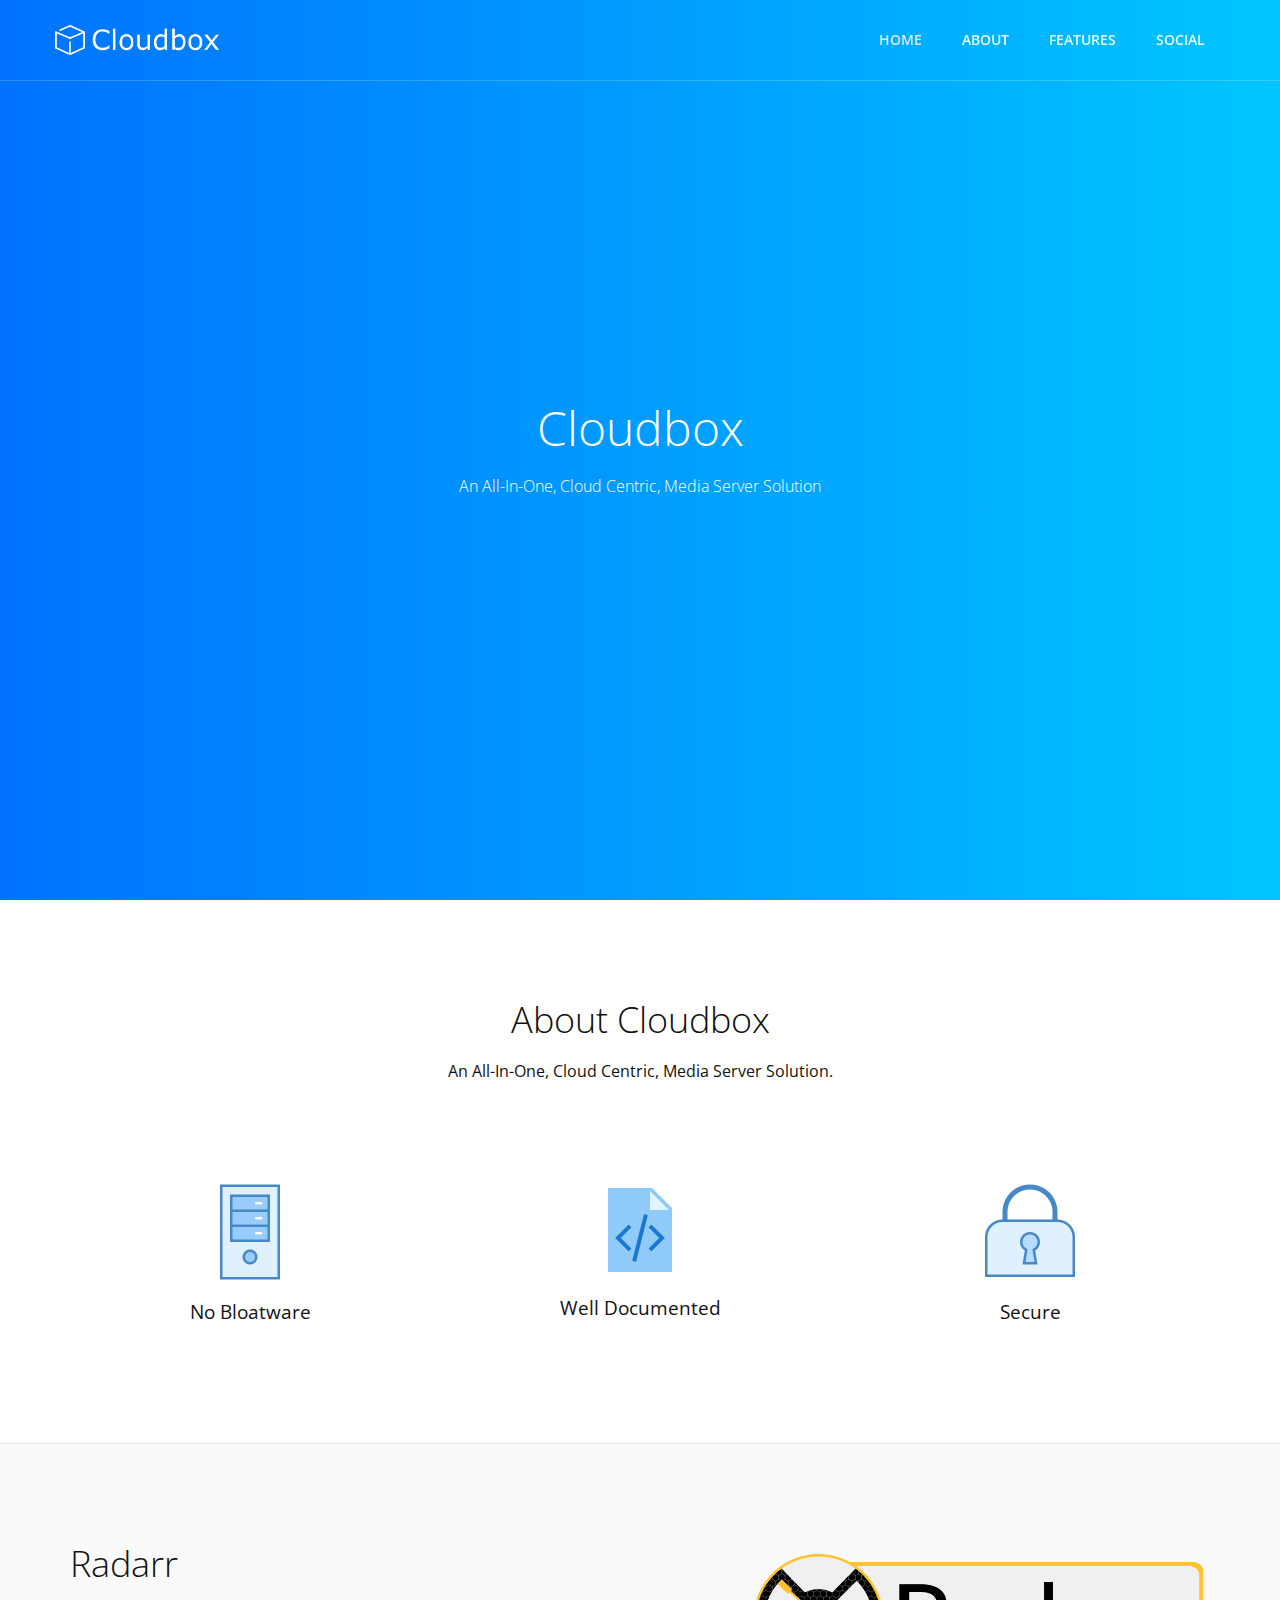
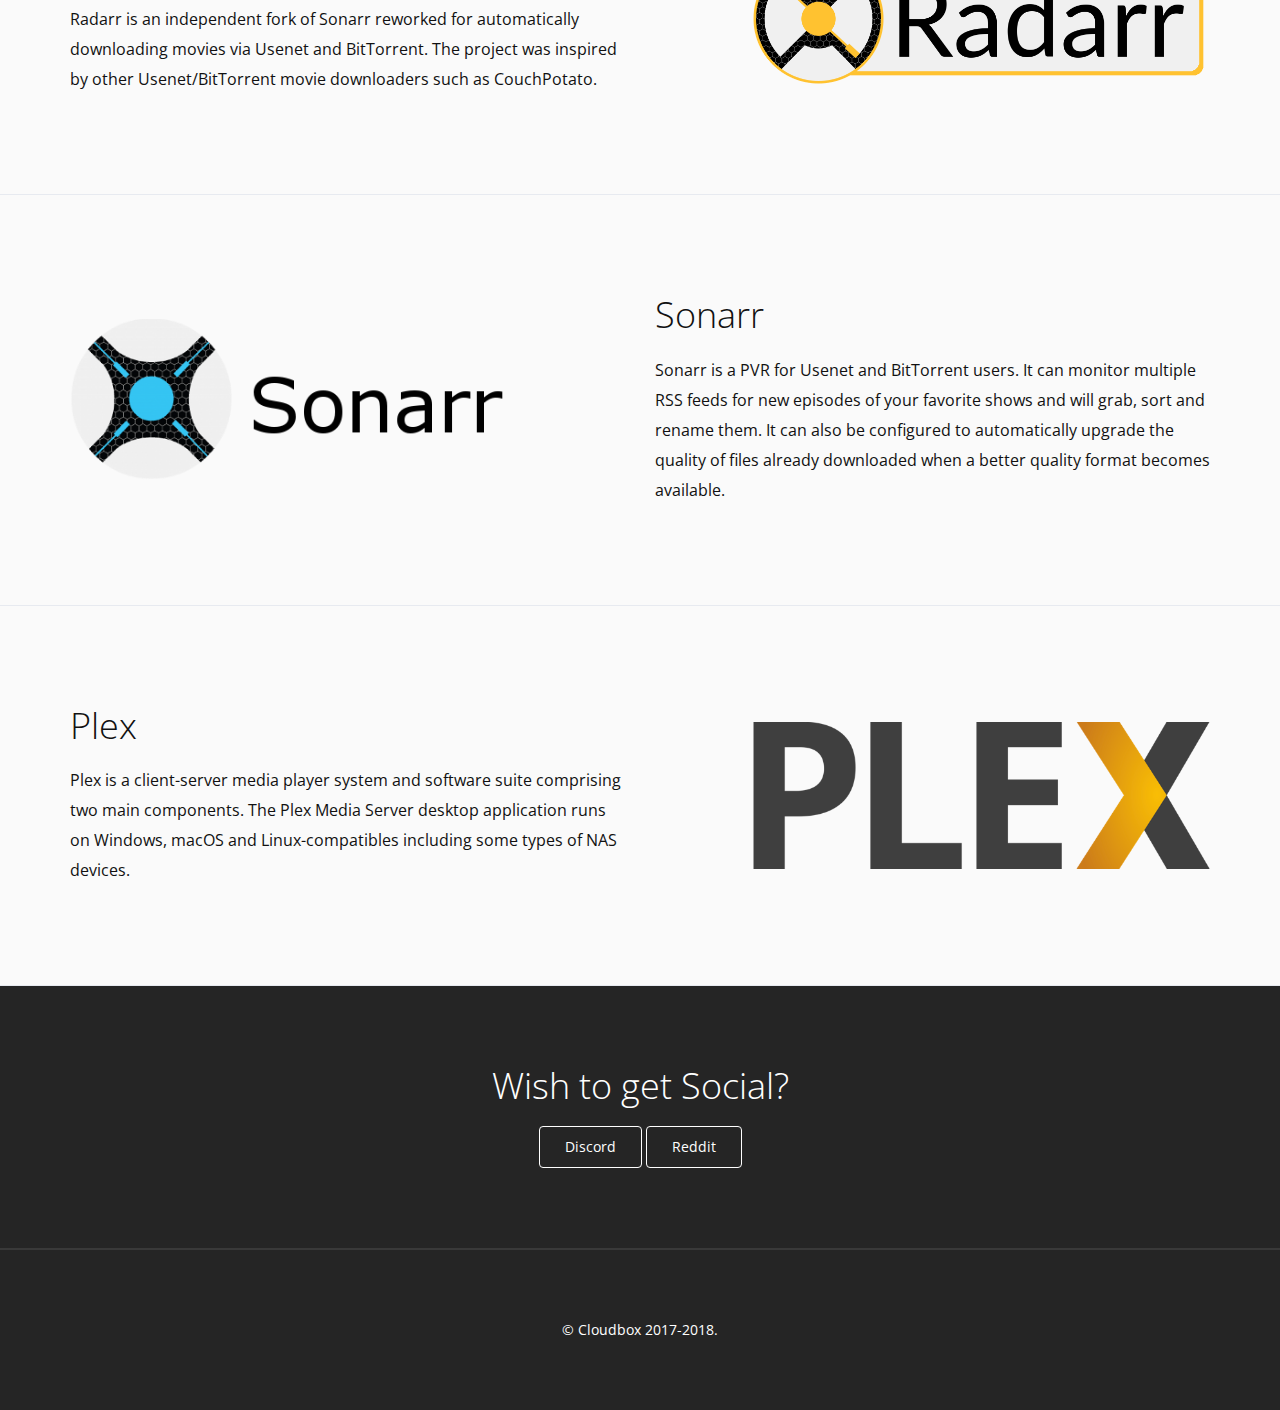
==== index.html @ 0e37fdc2 "temp" ====
<!DOCTYPE html>
<html lang="en">
<head>
	<meta charset="utf-8">
	<meta content="IE=edge" http-equiv="X-UA-Compatible">
	<meta content="width=device-width, initial-scale=1" name="viewport">
	<title>Cloudbox</title>
	<link href="css/bootstrap.min.css" rel="stylesheet">
	<link href="css/style.min.css" rel="stylesheet">
	<link href="https://fonts.googleapis.com/css?family=Open+Sans:300,400,600,700,800" rel="stylesheet">
</head>
<body data-spy="scroll" data-target="#navbar-affix">
	<nav class="navbar navbar-default navbar-fixed-top" id="navbar-affix">
		<div class="container">
			<div class="navbar-header">
				<button aria-expanded="false" class="navbar-toggle collapsed" data-target="#bs-example-navbar-collapse-1" data-toggle="collapse" type="button"><span class="sr-only">Toggle navigation</span> <span class="icon-bar"></span> <span class="icon-bar"></span> <span class="icon-bar"></span></button> <a class="navbar-brand" href="#"><img alt="Logo" src="img/logo-nav.png"></a>
			</div>
			<div class="collapse navbar-collapse" id="bs-example-navbar-collapse-1">
				<ul class="nav navbar-nav navbar-right">
					<li>
						<a href="#home">Home <span class="sr-only">(current)</span></a>
					</li>
					<li>
						<a href="#about">About</a>
					</li>
					<li>
						<a href="#features">Features</a>
					</li>
					<li>
						<a href="#social">Social</a>
					</li>
				</ul>
			</div>
		</div>
	</nav>
	<div class="header-section" id="home">
		<div class="header-section-content">
			<h1>Cloudbox</h1>
			<p>An All-In-One, Cloud Centric, Media Server Solution</p>
		</div>
	</div>
	<div class="about-section" id="about">
		<div class="container">
			<div class="row">
				<div class="section-title">
					<h2>About Cloudbox</h2>
					<p>An All-In-One, Cloud Centric, Media Server Solution.</p>
				</div>
				<div class="about-section-wrapper">
					<div class="col-md-4">
						<div class="about-section-item">
							<div class="about-section-item-image"><img class="img-responsive" src="img/server.png"></div>
							<div class="about-section-item-title">
								<h4>No Bloatware</h4>
							</div>
						</div>
					</div>
					<div class="col-md-4">
						<div class="about-section-item">
							<div class="about-section-item-image"><img class="img-responsive" src="img/code-file.png"></div>
							<div class="about-section-item-title">
								<h4>Well Documented</h4>
							</div>
						</div>
					</div>
					<div class="col-md-4">
						<div class="about-section-item">
							<div class="about-section-item-image"><img class="img-responsive" src="img/lock.png"></div>
							<div class="about-section-item-title">
								<h4>Secure</h4>
							</div>
						</div>
					</div>
				</div>
			</div>
		</div>
	</div>
	<div class="features-section" id="features">
		<div class="container">
			<div class="row">
				<div class="features-section-wrapper">
					<div class="col-md-6">
						<div class="features-section-title">
							<h2 class="mt-0">Radarr</h2>
						</div>
						<div class="features-section-description mb-20">
							<p>Radarr is an independent fork of Sonarr reworked for automatically downloading movies via Usenet and BitTorrent. The project was inspired by other Usenet/BitTorrent movie downloaders such as CouchPotato.</p>
						</div>
					</div>
					<div class="col-md-1">
						<div style="padding: 0; margin: 0;"></div>
					</div>
					<div class="col-md-5"><img alt="Feature 1" class="img-responsive" src="img/radarr.png"></div>
				</div>
			</div>
		</div>
	</div>
	<div class="features-section" id="features">
		<div class="container">
			<div class="row">
				<div class="features-section-wrapper">
					<div class="col-md-5"><img alt="Feature 1" class="img-responsive" src="img/sonarr.png"></div>
					<div class="col-md-1">
						<div style="padding: 0; margin: 0;"></div>
					</div>
					<div class="col-md-6">
						<div class="features-section-title">
							<h2>Sonarr</h2>
						</div>
						<div class="features-section-description">
							<p>Sonarr is a PVR for Usenet and BitTorrent users. It can monitor multiple RSS feeds for new episodes of your favorite shows and will grab, sort and rename them. It can also be configured to automatically upgrade the quality of files already downloaded when a better quality format becomes available.</p>
						</div>
					</div>
				</div>
			</div>
		</div>
	</div>
	<div class="features-section" id="features">
		<div class="container">
			<div class="row">
				<div class="features-section-wrapper">
					<div class="col-md-6">
						<div class="features-section-title">
							<h2 class="mt-0">Plex</h2>
						</div>
						<div class="features-section-description mb-20">
							<p>Plex is a client-server media player system and software suite comprising two main components. The Plex Media Server desktop application runs on Windows, macOS and Linux-compatibles including some types of NAS devices.</p>
						</div>
					</div>
					<div class="col-md-1">
						<div style="padding: 0; margin: 0;"></div>
					</div>
					<div class="col-md-5"><img alt="Feature 1" class="img-responsive" src="img/plex.png"></div>
				</div>
			</div>
		</div>
	</div>
	<div class="social-callout-section" id="social">
		<div class="container">
			<div class="row">
				<h2>Wish to get Social?</h2><a class="btn btn-default btn-social-callout" href="https://discord.gg/xmNYmSJ" role="button">Discord</a> <a class="btn btn-default btn-social-callout" href="https://reddit.com/r/Cloudbox" role="button">Reddit</a>
			</div>
		</div>
	</div>
	<footer class="footer-section">
		<div class="container">
			<div class="row">
				<div class="footer-section-content">
					<div class="col-md-12">
						<ul class="list-unstyled list-inline">
							<li>
								<p>&copy; Cloudbox 2017-2018.</p>
							</li>
						</ul>
					</div>
				</div>
			</div>
		</div>
	</footer>
	<script src="https://ajax.googleapis.com/ajax/libs/jquery/1.12.4/jquery.min.js">
	</script>
	<script src="js/bootstrap.min.js">
	</script>
	<script src="js/custom.min.js">
	</script>
</body>
</html>
---- css/style.min.css ----
h1, h2, h3, h4, h5 {
	margin-bottom: 20px
}
.about-section .section-title h2, .header-section .header-section-content h1 {
	margin-top: 0;
	font-weight: 300
}
.about-section .about-section-item, .about-section .section-title {
	text-align: center
}
body, html {
	height: 100%;
	width: 100%
}
body {
	font-family: 'Open Sans', sans-serif;
	color: #111
}
h1 {
	font-size: 48px
}
h2 {
	font-size: 36px
}
h3 {
	font-size: 25px
}
h4 {
	font-size: 19px
}
p {
	font-size: 16px;
	font-weight: 300
}
@media(max-width:1200px) {
	h1 {
		font-size: 32px
	}
	h2 {
		font-size: 26px
	}
	h3 {
		font-size: 21px
	}
	h4 {
		font-size: 17px
	}
}
.navbar-default {
	background-color: transparent;
	border-bottom: 1px solid rgba(255, 255, 255, .2);
	transition: all .35s;
	padding: 15px 0
}
@media(min-width:768px) {
	.navbar-default.affix {
		padding: 5px 0;
		background-color: #222;
		border: none;
		box-shadow: 0 10px 25px 0 rgba(0, 0, 0, .3)
	}
	.navbar-default.affix .nav>li>a, .navbar-default.affix .nav>li>a:focus {
		color: #CCC
	}
	.navbar-default.affix .navbar-nav>.active>a, .navbar-default.affix .navbar-nav>.active>a:focus, .navbar-default.affix .navbar-nav>.active>a:hover {
		color: #FFF;
		font-weight: 600
	}
	.navbar-default.affix .nav>li>a:focus, .navbar-default.affix .nav>li>a:hover {
		color: #FFF;
		border-bottom: none
	}
}
.navbar-default .navbar-brand {
	padding: 0
}
.navbar-default .navbar-brand>img {
	height: 100%;
	padding: 10px 0;
	width: auto
}
.nav>li>a {
	padding-left: 20px;
	padding-right: 20px
}
.navbar-default .navbar-nav>li>a {
	color: #E5F9FF;
	font-weight: 600;
	text-transform: uppercase
}
.navbar-default .navbar-nav>li>a:focus, .navbar-default .navbar-nav>li>a:hover {
	color: #FFF
}
.navbar-default .navbar-nav>.active>a, .navbar-default .navbar-nav>.active>a:focus, .navbar-default .navbar-nav>.active>a:hover {
	color: #DAE8F9;
	background-color: transparent;
	font-weight: 600
}
.navbar-default .navbar-nav>.open>a, .navbar-default .navbar-nav>.open>a:focus, .navbar-default .navbar-nav>.open>a:hover {
	color: #555;
	background-color: #D5D5D5
}
.navbar-default .navbar-toggle {
	border-color: #FFF
}
.navbar-default .navbar-toggle:focus, .navbar-default .navbar-toggle:hover {
	background-color: transparent
}
.navbar-default .navbar-toggle .icon-bar {
	background-color: #CCC
}
@media (max-width:1200px) {
	.navbar-default {
		box-shadow: none;
		border: none;
		background-color: #111
	}
	.navbar-default .navbar-nav>li>a {
		color: #CCC
	}
}
@media(min-width:768px) {
	.navbar-default.affix {
		padding: 5px;
		background-color: #111;
		border: none
	}
	.navbar-default.affix .nav>li>a, .navbar-default.affix .nav>li>a:focus {
		color: #8c8c8c
	}
	.navbar-default.affix .navbar-nav>.active>a, .navbar-default.affix .navbar-nav>.active>a:focus, .navbar-default.affix .navbar-nav>.active>a:hover {
		color: #FFF
	}
	.navbar-default.affix .nav>li>a:focus:hover, .navbar-default.affix .nav>li>a:hover {
		color: #FFF;
		border-bottom: none
	}
}
.header-section {
	background: #00C6FF;
	background: -webkit-linear-gradient(to right, #0072FF, #00C6FF);
	background: linear-gradient(to right, #0072FF, #00C6FF);
	display: table;
	position: relative;
	width: 100%;
	height: 100%
}
.header-section .header-section-content {
	color: #FFF;
	display: table-cell;
	text-align: center;
	vertical-align: middle
}
.header-section .header-section-content p {
	margin-bottom: 0;
	font-weight: 300
}
.about-section {
	padding: 100px 0;
	background: #FFF;
	border-bottom: 1px solid #E7EAF0
}
.about-section-wrapper {
	padding-top: 100px
}
.app-section, .features-section, .pricing-section {
	padding: 100px 0;
	border-bottom: 1px solid #E7EAF0
}
.about-section .section-title p {
	margin: 0;
	font-weight: 400
}
.about-section .about-section-item-image img {
	margin: 0 auto
}
.about-section .about-section-item-title h4 {
	margin-top: 20px;
	font-weight: 400
}
.about-section .about-section-item-description p {
	color: #888;
	margin: 0;
	font-weight: 400;
	font-size: 14px;
	line-height: 30px
}
@media (max-width:1200px) {
	.about-section .section-title h2 {
		font-weight: 400
	}
	.about-section .about-section-item-description p {
		margin-bottom: 20px
	}
}
.features-section {
	background: #FAFAFA
}
.features-section-wrapper {
	align-items: center;
	display: flex
}
.features-section .features-section-item img {
	-webkit-box-shadow: 0 13px 35px rgba(98, 100, 112, .25);
	-moz-box-shadow: 0 13px 35px rgba(98, 100, 112, .25);
	box-shadow: 0 13px 35px rgba(98, 100, 112, .25)
}
.features-section .features-section-title h2 {
	margin-top: 0;
	font-weight: 300
}
.features-section .features-section-description p {
	font-weight: 400;
	line-height: 30px;
	margin: 0
}
@media(max-width:992px) {
	.features-section-wrapper {
		display: block
	}
	.features-section .features-section-item img {
		margin: 0 auto;
		box-shadow: none
	}
	.features-section .features-section-title .mt-0 {
		margin-top: 0
	}
	.features-section .features-section-title h2 {
		margin-top: 20px;
		text-align: center;
		font-weight: 400
	}
	.features-section .features-section-description p {
		text-align: center
	}
	.features-section .mb-20 {
		margin-bottom: 20px
	}
}
@media(min-width:1200px) {
	.features-section-wrapper {
		align-items: center;
		display: flex
	}
}
.social-callout-section {
	padding: 80px 0;
	background: #252525;
	color: #FFF;
	text-align: center;
	border-bottom: 2px solid rgba(231, 234, 240, .1)
}
.social-callout-section h2 {
	margin-top: 0;
	font-weight: 300
}
.social-callout-section .btn-social-callout {
	font-weight: 400;
	padding: 10px 25px;
	background-color: transparent;
	color: #FFF;
	border-color: #FFF;
	transition: .5s all
}
.social-callout-section .btn-social-callout:hover {
	background-color: #FFF;
	color: #252525;
	border-color: transparent
}
.footer-section {
	background: #252525;
	padding: 50px
}
.footer-section .footer-section-content {
	color: #FFF;
	text-align: center
}
.footer-section .footer-section-content ul {
	margin: 20px 0
}
.footer-section .footer-section-content p {
	margin: 0;
	font-size: 14px;
	font-weight: 400
}
.footer-section .footer-section-content a {
	color: #888;
	font-weight: 400;
	-webkit-transition: all .5s;
	-moz-transition: all .5s;
	transition: all .5s
}
.footer-section .footer-section-content img {
	margin: 0 auto
}
.footer-section .footer-section-content a:hover {
	color: #FFF
}
@media(max-width:1200px) {
	.footer-section .footer-section-content {
		text-align: center
	}
	.footer-section .footer-section-content img {
		margin: 0 auto;
		text-align: center
	}
}
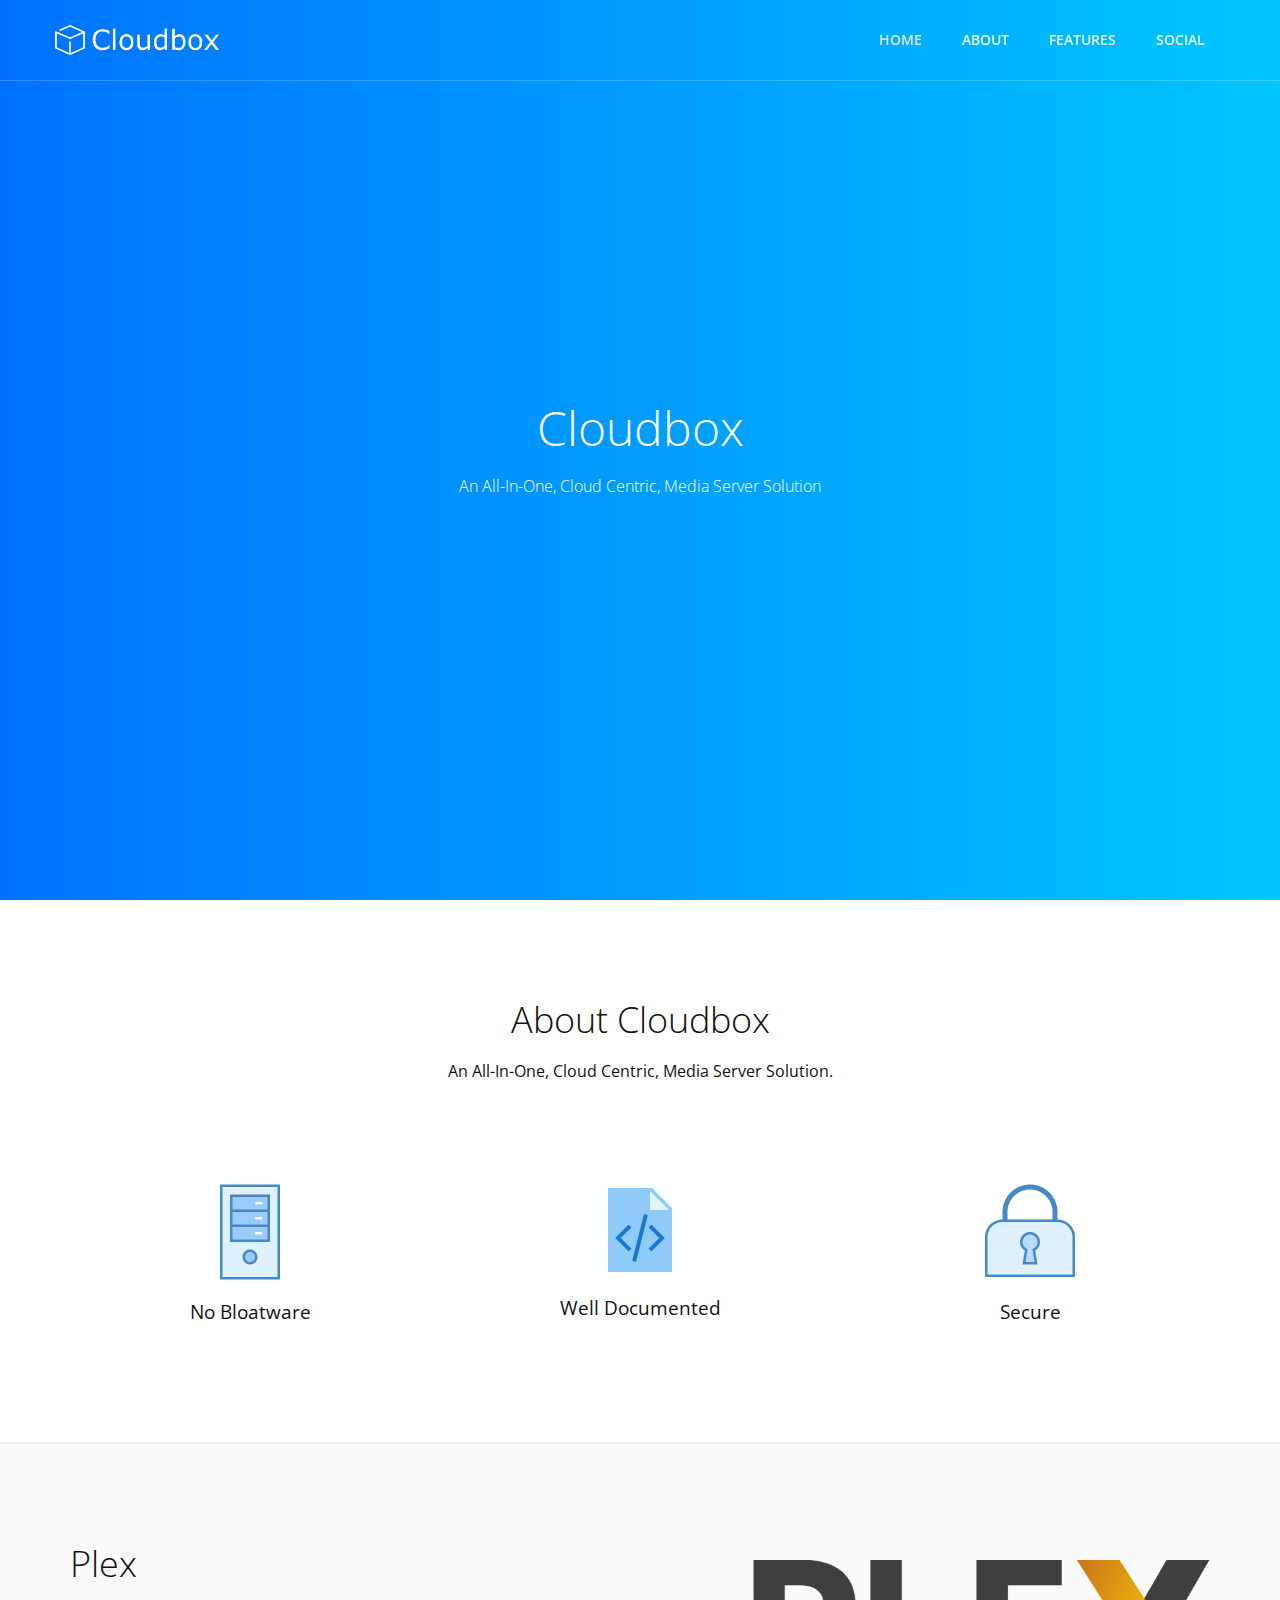
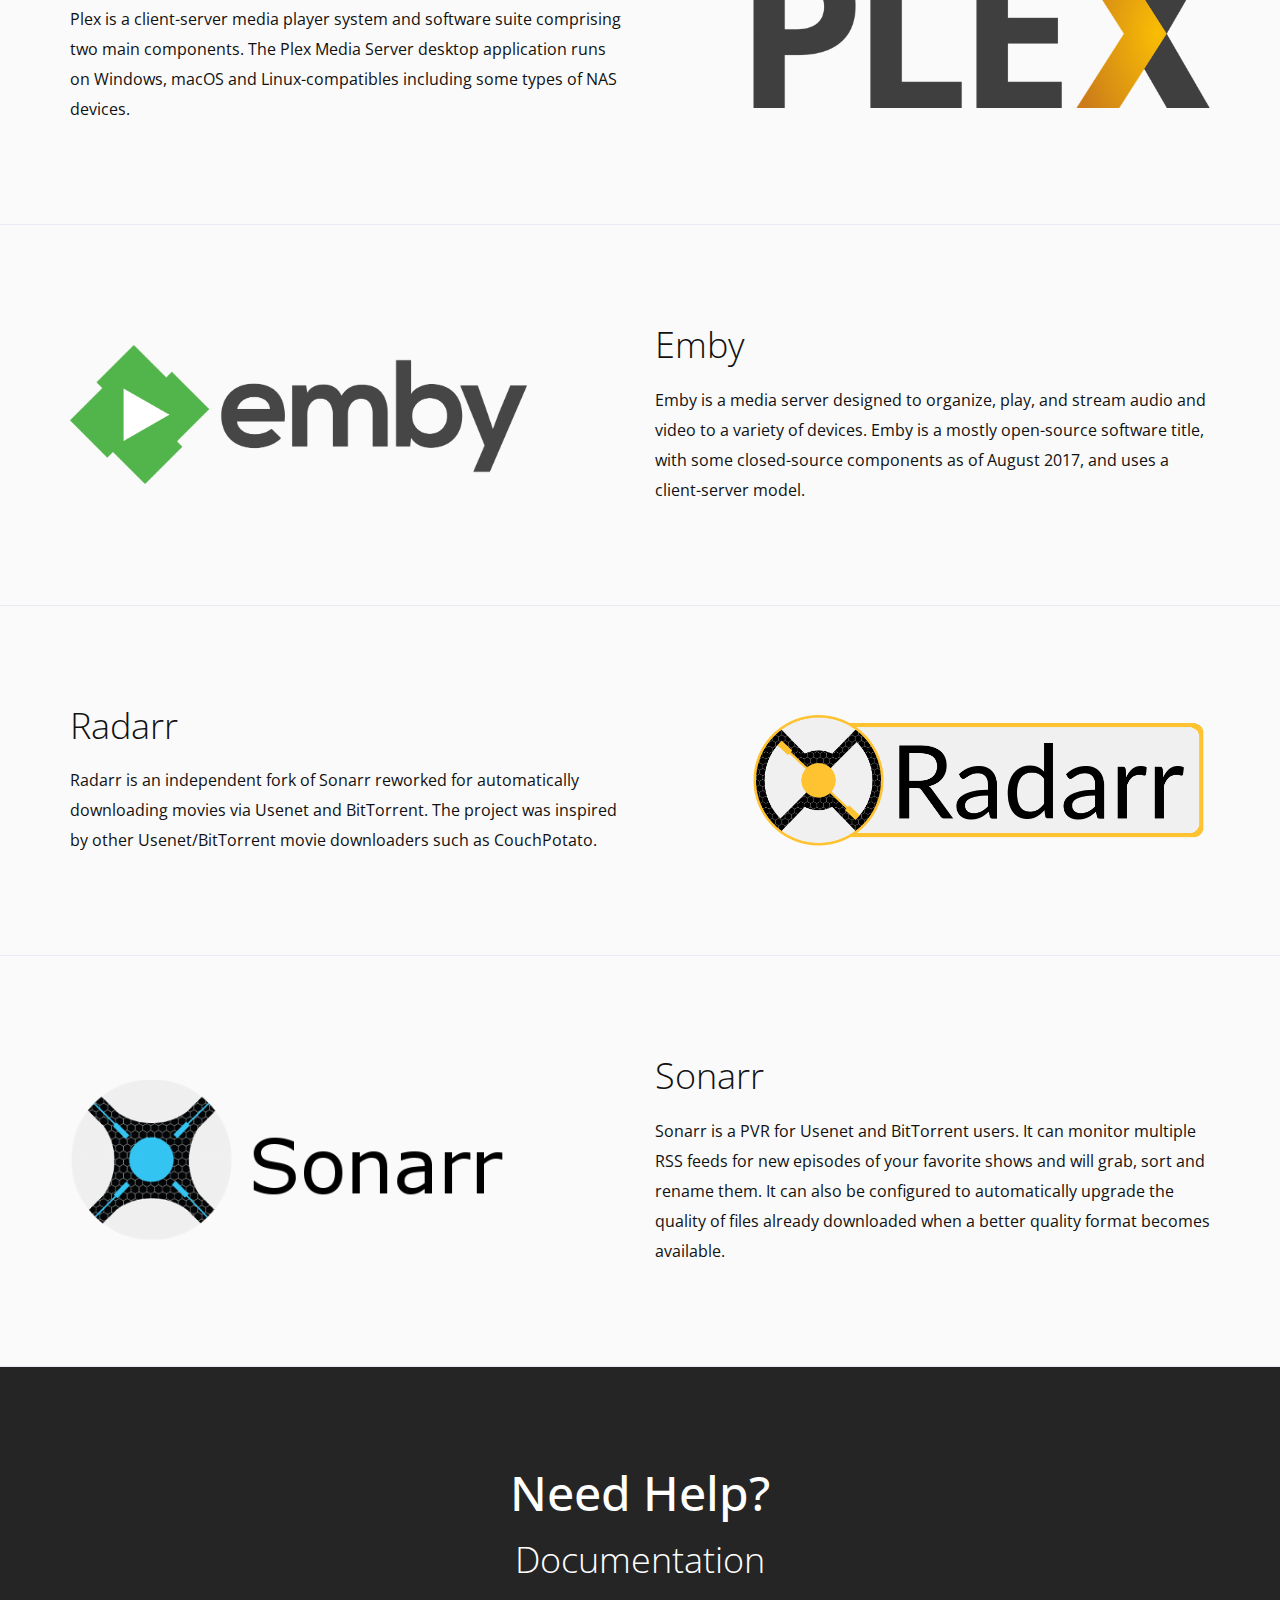
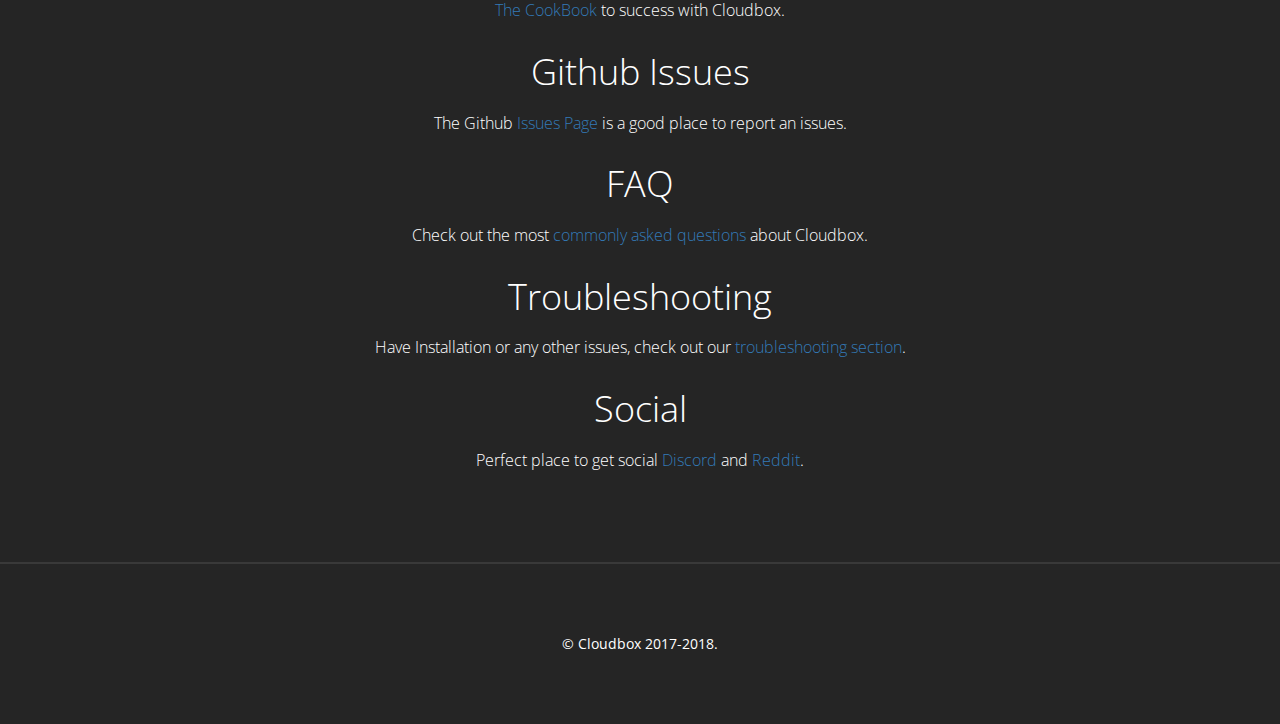
==== commit a2321641: "Added Emby" ====
--- a/index.html
+++ b/index.html
@@ -1,167 +1,203 @@
-<!DOCTYPE html>
+﻿<!DOCTYPE html>
 <html lang="en">
 <head>
-	<meta charset="utf-8">
-	<meta content="IE=edge" http-equiv="X-UA-Compatible">
-	<meta content="width=device-width, initial-scale=1" name="viewport">
-	<title>Cloudbox</title>
-	<link href="css/bootstrap.min.css" rel="stylesheet">
-	<link href="css/style.min.css" rel="stylesheet">
-	<link href="https://fonts.googleapis.com/css?family=Open+Sans:300,400,600,700,800" rel="stylesheet">
+    <meta charset="utf-8">
+    <meta content="IE=edge" http-equiv="X-UA-Compatible">
+    <meta content="width=device-width, initial-scale=1" name="viewport">
+    <title>Cloudbox</title>
+    <link href="css/bootstrap.min.css" rel="stylesheet">
+    <link href="css/style.min.css" rel="stylesheet">
+    <link href="https://fonts.googleapis.com/css?family=Open+Sans:300,400,600,700,800" rel="stylesheet">
 </head>
 <body data-spy="scroll" data-target="#navbar-affix">
-	<nav class="navbar navbar-default navbar-fixed-top" id="navbar-affix">
-		<div class="container">
-			<div class="navbar-header">
-				<button aria-expanded="false" class="navbar-toggle collapsed" data-target="#bs-example-navbar-collapse-1" data-toggle="collapse" type="button"><span class="sr-only">Toggle navigation</span> <span class="icon-bar"></span> <span class="icon-bar"></span> <span class="icon-bar"></span></button> <a class="navbar-brand" href="#"><img alt="Logo" src="img/logo-nav.png"></a>
-			</div>
-			<div class="collapse navbar-collapse" id="bs-example-navbar-collapse-1">
-				<ul class="nav navbar-nav navbar-right">
-					<li>
-						<a href="#home">Home <span class="sr-only">(current)</span></a>
-					</li>
-					<li>
-						<a href="#about">About</a>
-					</li>
-					<li>
-						<a href="#features">Features</a>
-					</li>
-					<li>
-						<a href="#social">Social</a>
-					</li>
-				</ul>
-			</div>
-		</div>
-	</nav>
-	<div class="header-section" id="home">
-		<div class="header-section-content">
-			<h1>Cloudbox</h1>
-			<p>An All-In-One, Cloud Centric, Media Server Solution</p>
-		</div>
-	</div>
-	<div class="about-section" id="about">
-		<div class="container">
-			<div class="row">
-				<div class="section-title">
-					<h2>About Cloudbox</h2>
-					<p>An All-In-One, Cloud Centric, Media Server Solution.</p>
-				</div>
-				<div class="about-section-wrapper">
-					<div class="col-md-4">
-						<div class="about-section-item">
-							<div class="about-section-item-image"><img class="img-responsive" src="img/server.png"></div>
-							<div class="about-section-item-title">
-								<h4>No Bloatware</h4>
-							</div>
-						</div>
-					</div>
-					<div class="col-md-4">
-						<div class="about-section-item">
-							<div class="about-section-item-image"><img class="img-responsive" src="img/code-file.png"></div>
-							<div class="about-section-item-title">
-								<h4>Well Documented</h4>
-							</div>
-						</div>
-					</div>
-					<div class="col-md-4">
-						<div class="about-section-item">
-							<div class="about-section-item-image"><img class="img-responsive" src="img/lock.png"></div>
-							<div class="about-section-item-title">
-								<h4>Secure</h4>
-							</div>
-						</div>
-					</div>
-				</div>
-			</div>
-		</div>
-	</div>
-	<div class="features-section" id="features">
-		<div class="container">
-			<div class="row">
-				<div class="features-section-wrapper">
-					<div class="col-md-6">
-						<div class="features-section-title">
-							<h2 class="mt-0">Radarr</h2>
-						</div>
-						<div class="features-section-description mb-20">
-							<p>Radarr is an independent fork of Sonarr reworked for automatically downloading movies via Usenet and BitTorrent. The project was inspired by other Usenet/BitTorrent movie downloaders such as CouchPotato.</p>
-						</div>
-					</div>
-					<div class="col-md-1">
-						<div style="padding: 0; margin: 0;"></div>
-					</div>
-					<div class="col-md-5"><img alt="Feature 1" class="img-responsive" src="img/radarr.png"></div>
-				</div>
-			</div>
-		</div>
-	</div>
-	<div class="features-section" id="features">
-		<div class="container">
-			<div class="row">
-				<div class="features-section-wrapper">
-					<div class="col-md-5"><img alt="Feature 1" class="img-responsive" src="img/sonarr.png"></div>
-					<div class="col-md-1">
-						<div style="padding: 0; margin: 0;"></div>
-					</div>
-					<div class="col-md-6">
-						<div class="features-section-title">
-							<h2>Sonarr</h2>
-						</div>
-						<div class="features-section-description">
-							<p>Sonarr is a PVR for Usenet and BitTorrent users. It can monitor multiple RSS feeds for new episodes of your favorite shows and will grab, sort and rename them. It can also be configured to automatically upgrade the quality of files already downloaded when a better quality format becomes available.</p>
-						</div>
-					</div>
-				</div>
-			</div>
-		</div>
-	</div>
-	<div class="features-section" id="features">
-		<div class="container">
-			<div class="row">
-				<div class="features-section-wrapper">
-					<div class="col-md-6">
-						<div class="features-section-title">
-							<h2 class="mt-0">Plex</h2>
-						</div>
-						<div class="features-section-description mb-20">
-							<p>Plex is a client-server media player system and software suite comprising two main components. The Plex Media Server desktop application runs on Windows, macOS and Linux-compatibles including some types of NAS devices.</p>
-						</div>
-					</div>
-					<div class="col-md-1">
-						<div style="padding: 0; margin: 0;"></div>
-					</div>
-					<div class="col-md-5"><img alt="Feature 1" class="img-responsive" src="img/plex.png"></div>
-				</div>
-			</div>
-		</div>
-	</div>
-	<div class="social-callout-section" id="social">
-		<div class="container">
-			<div class="row">
-				<h2>Wish to get Social?</h2><a class="btn btn-default btn-social-callout" href="https://discord.gg/xmNYmSJ" role="button">Discord</a> <a class="btn btn-default btn-social-callout" href="https://reddit.com/r/Cloudbox" role="button">Reddit</a>
-			</div>
-		</div>
-	</div>
-	<footer class="footer-section">
-		<div class="container">
-			<div class="row">
-				<div class="footer-section-content">
-					<div class="col-md-12">
-						<ul class="list-unstyled list-inline">
-							<li>
-								<p>&copy; Cloudbox 2017-2018.</p>
-							</li>
-						</ul>
-					</div>
-				</div>
-			</div>
-		</div>
-	</footer>
-	<script src="https://ajax.googleapis.com/ajax/libs/jquery/1.12.4/jquery.min.js">
-	</script>
-	<script src="js/bootstrap.min.js">
-	</script>
-	<script src="js/custom.min.js">
-	</script>
+    <nav class="navbar navbar-default navbar-fixed-top" id="navbar-affix">
+        <div class="container">
+            <div class="navbar-header">
+                <button aria-expanded="false" class="navbar-toggle collapsed" data-target="#bs-example-navbar-collapse-1" data-toggle="collapse" type="button"><span class="sr-only">Toggle navigation</span> <span class="icon-bar"></span> <span class="icon-bar"></span> <span class="icon-bar"></span></button> <a class="navbar-brand" href="#"><img alt="Logo" src="img/logo-nav.png"></a>
+            </div>
+            <div class="collapse navbar-collapse" id="bs-example-navbar-collapse-1">
+                <ul class="nav navbar-nav navbar-right">
+                    <li>
+                        <a href="#home">Home <span class="sr-only">(current)</span></a>
+                    </li>
+                    <li>
+                        <a href="#about">About</a>
+                    </li>
+                    <li>
+                        <a href="#features">Features</a>
+                    </li>
+                    <li>
+                        <a href="#social">Social</a>
+                    </li>
+                </ul>
+            </div>
+        </div>
+    </nav>
+    <div class="header-section" id="home">
+        <div class="header-section-content">
+            <h1>Cloudbox</h1>
+            <p>An All-In-One, Cloud Centric, Media Server Solution</p>
+        </div>
+    </div>
+    <div class="about-section" id="about">
+        <div class="container">
+            <div class="row">
+                <div class="section-title">
+                    <h2>About Cloudbox</h2>
+                    <p>An All-In-One, Cloud Centric, Media Server Solution.</p>
+                </div>
+                <div class="about-section-wrapper">
+                    <div class="col-md-4">
+                        <div class="about-section-item">
+                            <div class="about-section-item-image"><img class="img-responsive" src="img/server.png"></div>
+                            <div class="about-section-item-title">
+                                <h4>No Bloatware</h4>
+                            </div>
+                        </div>
+                    </div>
+                    <div class="col-md-4">
+                        <div class="about-section-item">
+                            <div class="about-section-item-image"><img class="img-responsive" src="img/code-file.png"></div>
+                            <div class="about-section-item-title">
+                                <h4>Well Documented</h4>
+                            </div>
+                        </div>
+                    </div>
+                    <div class="col-md-4">
+                        <div class="about-section-item">
+                            <div class="about-section-item-image"><img class="img-responsive" src="img/lock.png"></div>
+                            <div class="about-section-item-title">
+                                <h4>Secure</h4>
+                            </div>
+                        </div>
+                    </div>
+                </div>
+            </div>
+        </div>
+    </div>
+    <div class="features-section" id="features">
+        <div class="container">
+            <div class="row">
+                <div class="features-section-wrapper">
+                    <div class="col-md-6">
+                        <div class="features-section-title">
+                            <h2 class="mt-0">Plex</h2>
+                        </div>
+                        <div class="features-section-description mb-20">
+                            <p>Plex is a client-server media player system and software suite comprising two main components. The Plex Media Server desktop application runs on Windows, macOS and Linux-compatibles including some types of NAS devices.</p>
+                        </div>
+                    </div>
+                    <div class="col-md-1">
+                        <div style="padding: 0; margin: 0;"></div>
+                    </div>
+                    <div class="col-md-5"><img alt="Feature 1" class="img-responsive" src="img/plex.png"></div>
+                </div>
+            </div>
+        </div>
+    </div>
+    <div class="features-section" id="features">
+        <div class="container">
+            <div class="row">
+                <div class="features-section-wrapper">
+                    <div class="col-md-5"><img alt="Feature 1" class="img-responsive" src="img/emby.png"></div>
+                    <div class="col-md-1">
+                        <div style="padding: 0; margin: 0;"></div>
+                    </div>
+                    <div class="col-md-6">
+                        <div class="features-section-title">
+                            <h2>Emby</h2>
+                        </div>
+                        <div class="features-section-description">
+                            <p>Emby is a media server designed to organize, play, and stream audio and video to a variety of devices. Emby is a mostly open-source software title, with some closed-source components as of August 2017, and uses a client-server model.</p>
+                        </div>
+                    </div>
+                </div>
+            </div>
+        </div>
+    </div>
+    <div class="features-section" id="features">
+        <div class="container">
+            <div class="row">
+                <div class="features-section-wrapper">
+                    <div class="col-md-6">
+                        <div class="features-section-title">
+                            <h2 class="mt-0">Radarr</h2>
+                        </div>
+                        <div class="features-section-description mb-20">
+                            <p>Radarr is an independent fork of Sonarr reworked for automatically downloading movies via Usenet and BitTorrent. The project was inspired by other Usenet/BitTorrent movie downloaders such as CouchPotato.</p>
+                        </div>
+                    </div>
+                    <div class="col-md-1">
+                        <div style="padding: 0; margin: 0;"></div>
+                    </div>
+                    <div class="col-md-5"><img alt="Feature 1" class="img-responsive" src="img/radarr.png"></div>
+                </div>
+            </div>
+        </div>
+    </div>
+    <div class="features-section" id="features">
+        <div class="container">
+            <div class="row">
+                <div class="features-section-wrapper">
+                    <div class="col-md-5"><img alt="Feature 1" class="img-responsive" src="img/sonarr.png"></div>
+                    <div class="col-md-1">
+                        <div style="padding: 0; margin: 0;"></div>
+                    </div>
+                    <div class="col-md-6">
+                        <div class="features-section-title">
+                            <h2>Sonarr</h2>
+                        </div>
+                        <div class="features-section-description">
+                            <p>Sonarr is a PVR for Usenet and BitTorrent users. It can monitor multiple RSS feeds for new episodes of your favorite shows and will grab, sort and rename them. It can also be configured to automatically upgrade the quality of files already downloaded when a better quality format becomes available.</p>
+                        </div>
+                    </div>
+                </div>
+            </div>
+        </div>
+    </div>
+    <div class="social-callout-section" id="social">
+        <div class="container">
+            <h1>Need Help?</h1>
+            <div class="row">
+                <div class="col-md-12">
+                    <h2>Documentation</h2>
+                    <p><a href="https://github.com/Cloudbox/Cloudbox/wiki">The CookBook</a> to success with Cloudbox.</p>
+                    <br>
+                    <h2>Github Issues</h2>
+                    <p>The Github <a href="https://github.com/Cloudbox/Cloudbox/issues">Issues Page</a> is a good place to report an issues.</p>
+                    <br>
+                    <h2>FAQ</h2>
+                    <p>Check out the most <a href="https://github.com/Cloudbox/Cloudbox/wiki/FAQ">commonly asked questions</a> about Cloudbox.</p>
+                    <br>
+                    <h2>Troubleshooting</h2>
+                    <p>Have Installation or any other issues, check out our <a href="https://github.com/Cloudbox/Cloudbox/wiki/Logs">troubleshooting section</a>.</p>
+                    <br>
+                    <h2>Social</h2>
+                    <p>Perfect place to get social <a href="https://discord.gg/xmNYmSJ">Discord</a> and <a href="https://reddit.com/r/Cloudbox">Reddit</a>.</p>
+                </div>
+            </div>
+        </div>
+    </div>
+    <footer class="footer-section">
+        <div class="container">
+            <div class="row">
+                <div class="footer-section-content">
+                    <div class="col-md-12">
+                        <ul class="list-unstyled list-inline">
+                            <li>
+                                <p>&copy; Cloudbox 2017-2018.</p>
+                            </li>
+                        </ul>
+                    </div>
+                </div>
+            </div>
+        </div>
+    </footer>
+    <script src="https://ajax.googleapis.com/ajax/libs/jquery/1.12.4/jquery.min.js">
+    </script>
+    <script src="js/bootstrap.min.js">
+    </script>
+    <script src="js/custom.min.js">
+    </script>
 </body>
-</html>
+</html>